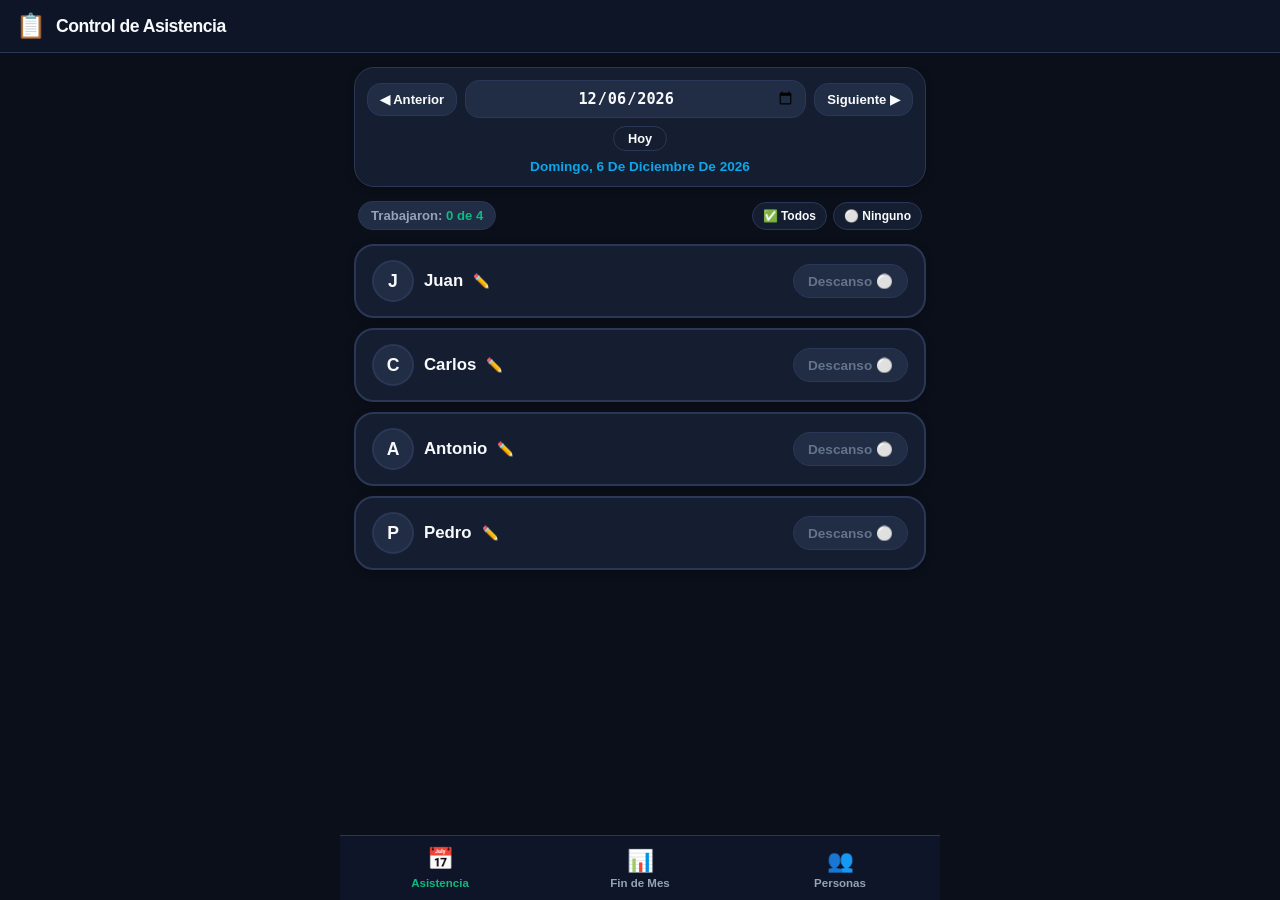
==== asistencia.html @ eaeedb65 "Despliegue de Control de Asistencia y Jornadas Laborales" ====
<!DOCTYPE html>
<html lang="es">
<head>
  <meta charset="UTF-8">
  <meta name="viewport" content="width=device-width, initial-scale=1.0, maximum-scale=1.0, user-scalable=no, viewport-fit=cover">
  <meta name="theme-color" content="#0b0f19">
  <meta name="apple-mobile-web-app-capable" content="yes">
  <meta name="apple-mobile-web-app-status-bar-style" content="black-translucent">
  <meta name="apple-mobile-web-app-title" content="Asistencia">
  <meta name="description" content="Control diario de asistencia, jornadas laborales y ranking mensual de trabajadores">
  
  <title>Control de Asistencia y Jornadas</title>
  
  <link rel="manifest" href="manifest.json">
  <link rel="icon" type="image/svg+xml" href="icons/icon.svg">
  <link rel="apple-touch-icon" href="icons/icon-192.png">
  <style>
/* Estilos Móviles Profesionales: Control de Jornadas Laborales */
:root {
  --bg-primary: #0b0f19;
  --bg-card: #151d30;
  --bg-card-hover: #1e2942;
  --bg-elevated: #212c45;
  --border-color: #2a3756;
  --border-focus: #3b82f6;

  --text-main: #f8fafc;
  --text-muted: #94a3b8;
  --text-dim: #64748b;

  --success: #10b981;
  --success-bg: rgba(16, 185, 129, 0.15);
  --success-border: rgba(16, 185, 129, 0.4);

  --danger: #ef4444;
  --danger-bg: rgba(239, 68, 68, 0.15);
  --warning: #f59e0b;
  --primary: #0ea5e9;

  --gold: #fbbf24;
  --silver: #cbd5e1;
  --bronze: #d97706;

  --radius-sm: 8px;
  --radius-md: 14px;
  --radius-lg: 20px;
  --radius-full: 9999px;

  --shadow-sm: 0 2px 8px rgba(0,0,0,0.25);
  --shadow-md: 0 8px 24px rgba(0,0,0,0.35);

  --safe-top: env(safe-area-inset-top, 0px);
  --safe-bottom: env(safe-area-inset-bottom, 0px);
}

* {
  box-sizing: border-box;
  margin: 0;
  padding: 0;
  -webkit-tap-highlight-color: transparent;
  user-select: none;
}

body {
  font-family: -apple-system, BlinkMacSystemFont, "Segoe UI", Roboto, Oxygen, Ubuntu, Cantarell, "Helvetica Neue", sans-serif;
  background-color: var(--bg-primary);
  color: var(--text-main);
  min-height: 100vh;
  display: flex;
  flex-direction: column;
  overflow-x: hidden;
  padding-top: var(--safe-top);
  padding-bottom: calc(75px + var(--safe-bottom));
}

/* Encabezado */
.app-header {
  background: rgba(15, 23, 42, 0.9);
  backdrop-filter: blur(12px);
  -webkit-backdrop-filter: blur(12px);
  position: sticky;
  top: 0;
  z-index: 100;
  border-bottom: 1px solid var(--border-color);
  padding: 12px 16px;
  display: flex;
  align-items: center;
  justify-content: space-between;
}

.brand {
  display: flex;
  align-items: center;
  gap: 10px;
}

.brand-icon {
  font-size: 1.5rem;
}

.brand-title {
  font-size: 1.1rem;
  font-weight: 800;
  letter-spacing: -0.5px;
}

/* Barra inferior estilo App Móvil */
.bottom-nav {
  position: fixed;
  bottom: 0;
  left: 0;
  right: 0;
  height: calc(65px + var(--safe-bottom));
  padding-bottom: var(--safe-bottom);
  background: rgba(15, 23, 42, 0.95);
  backdrop-filter: blur(16px);
  -webkit-backdrop-filter: blur(16px);
  border-top: 1px solid var(--border-color);
  display: flex;
  justify-content: space-around;
  align-items: center;
  z-index: 900;
  max-width: 600px;
  margin: 0 auto;
}

.nav-tab {
  flex: 1;
  display: flex;
  flex-direction: column;
  align-items: center;
  justify-content: center;
  height: 100%;
  color: var(--text-muted);
  text-decoration: none;
  background: none;
  border: none;
  cursor: pointer;
  transition: all 0.2s ease;
  padding: 4px 0;
  gap: 3px;
}

.nav-tab .tab-icon {
  font-size: 1.35rem;
  transition: transform 0.2s;
}

.nav-tab .tab-label {
  font-size: 0.72rem;
  font-weight: 700;
}

.nav-tab.active {
  color: var(--success);
}

.nav-tab.active .tab-icon {
  transform: translateY(-2px);
}

/* Contenedor principal */
.main-container {
  flex: 1;
  max-width: 600px;
  width: 100%;
  margin: 0 auto;
  padding: 14px;
}

.tab-pane {
  display: none;
  flex-direction: column;
  gap: 14px;
  animation: fadeIn 0.2s ease-out;
}

.tab-pane.active {
  display: flex;
}

@keyframes fadeIn {
  from { opacity: 0; transform: translateY(6px); }
  to { opacity: 1; transform: translateY(0); }
}

/* Banner de instalación PWA */
.install-banner {
  background: linear-gradient(135deg, #0284c7, #0369a1);
  color: white;
  padding: 10px 14px;
  border-radius: var(--radius-md);
  display: flex;
  align-items: center;
  justify-content: space-between;
  gap: 10px;
  margin-bottom: 8px;
  box-shadow: var(--shadow-sm);
}

.install-banner-text {
  display: flex;
  flex-direction: column;
  font-size: 0.8rem;
}

.install-banner-text strong {
  font-size: 0.95rem;
}

.install-banner button {
  background: #fff;
  color: #0369a1;
  border: none;
  font-weight: 800;
  padding: 8px 16px;
  border-radius: var(--radius-full);
  cursor: pointer;
}

/* Barra de selección de fecha */
.date-selector-card {
  background: var(--bg-card);
  border: 1px solid var(--border-color);
  border-radius: var(--radius-lg);
  padding: 12px;
  box-shadow: var(--shadow-sm);
}

.date-nav-row {
  display: flex;
  align-items: center;
  justify-content: space-between;
  gap: 8px;
}

.date-nav-btn {
  background: var(--bg-elevated);
  border: 1px solid var(--border-color);
  color: var(--text-main);
  padding: 8px 12px;
  border-radius: var(--radius-md);
  font-weight: 700;
  font-size: 0.82rem;
  cursor: pointer;
  transition: all 0.15s;
}

.date-nav-btn:active {
  transform: scale(0.95);
  background: var(--border-color);
}

.current-date-input {
  flex: 1;
  background: var(--bg-elevated);
  border: 1px solid var(--border-color);
  color: var(--text-main);
  font-weight: 800;
  font-size: 0.95rem;
  padding: 8px 10px;
  border-radius: var(--radius-md);
  text-align: center;
  outline: none;
}

.current-date-input:focus {
  border-color: var(--success);
}

.date-display-label {
  text-align: center;
  margin-top: 8px;
  font-size: 0.85rem;
  font-weight: 700;
  color: var(--primary);
  text-transform: capitalize;
}

/* Resumen del día y botones rápidos */
.day-actions-row {
  display: flex;
  justify-content: space-between;
  align-items: center;
  padding: 0 4px;
}

.attendees-counter-badge {
  background: var(--bg-elevated);
  border: 1px solid var(--border-color);
  padding: 6px 12px;
  border-radius: var(--radius-full);
  font-size: 0.82rem;
  font-weight: 700;
  color: var(--text-muted);
}

.attendees-counter-badge strong {
  color: var(--success);
}

.quick-check-btns {
  display: flex;
  gap: 6px;
}

.quick-btn {
  background: var(--bg-card);
  border: 1px solid var(--border-color);
  color: var(--text-main);
  font-size: 0.75rem;
  font-weight: 700;
  padding: 6px 10px;
  border-radius: var(--radius-md);
  cursor: pointer;
}

.quick-btn:active {
  background: var(--bg-elevated);
}

/* Tarjetas de Asistencia por Trabajador */
.attendance-list {
  display: flex;
  flex-direction: column;
  gap: 10px;
}

.worker-attendance-card {
  background: var(--bg-card);
  border: 2px solid var(--border-color);
  border-radius: var(--radius-lg);
  padding: 14px 16px;
  display: flex;
  align-items: center;
  justify-content: space-between;
  cursor: pointer;
  transition: all 0.15s cubic-bezier(0.4, 0, 0.2, 1);
  box-shadow: var(--shadow-sm);
}

.worker-attendance-card:active {
  transform: scale(0.98);
}

/* Estado: TRABAJÓ (Verde) */
.worker-attendance-card.present {
  background: linear-gradient(135deg, rgba(16, 185, 129, 0.18), rgba(6, 78, 59, 0.25));
  border-color: var(--success);
  box-shadow: 0 4px 14px rgba(16, 185, 129, 0.2);
}

.worker-info {
  display: flex;
  align-items: center;
  gap: 10px;
  flex: 1;
}

.worker-avatar {
  width: 42px;
  height: 42px;
  border-radius: 50%;
  background: var(--bg-elevated);
  border: 2px solid var(--border-color);
  display: flex;
  align-items: center;
  justify-content: center;
  font-size: 1.1rem;
  font-weight: 800;
  color: var(--text-main);
  flex-shrink: 0;
}

.worker-attendance-card.present .worker-avatar {
  background: var(--success);
  border-color: var(--success);
  color: #0b0f19;
}

.worker-name-row {
  display: flex;
  align-items: center;
  gap: 6px;
}

.worker-name-text {
  font-size: 1.05rem;
  font-weight: 700;
  color: var(--text-main);
}

.btn-rename {
  background: none;
  border: none;
  color: var(--text-dim);
  font-size: 0.85rem;
  cursor: pointer;
  padding: 4px;
}

.btn-rename:hover {
  color: var(--primary);
}

/* Interruptor / Botón de estado */
.status-pill {
  padding: 8px 14px;
  border-radius: var(--radius-full);
  font-size: 0.85rem;
  font-weight: 800;
  display: flex;
  align-items: center;
  gap: 6px;
  background: var(--bg-elevated);
  color: var(--text-dim);
  border: 1px solid var(--border-color);
  transition: all 0.2s ease;
}

.worker-attendance-card.present .status-pill {
  background: var(--success);
  color: #0b0f19;
  border-color: var(--success);
  box-shadow: 0 2px 8px rgba(16, 185, 129, 0.4);
}

/* ==========================================================
   ESTILOS DE ESTADÍSTICAS Y FIN DE MES
   ========================================================== */
.stats-header-card {
  background: var(--bg-card);
  border: 1px solid var(--border-color);
  border-radius: var(--radius-lg);
  padding: 14px;
  box-shadow: var(--shadow-sm);
}

.month-picker-row {
  display: flex;
  align-items: center;
  justify-content: space-between;
  gap: 8px;
}

.month-title {
  font-size: 1.1rem;
  font-weight: 800;
  color: var(--text-main);
  text-align: center;
}

.month-days-count {
  font-size: 0.78rem;
  color: var(--text-muted);
  text-align: center;
  margin-top: 4px;
}

/* Tarjetas destacadas: Más y Menos */
.highlights-grid {
  display: grid;
  grid-template-columns: 1fr 1fr;
  gap: 10px;
}

.highlight-card {
  background: var(--bg-card);
  border: 1px solid var(--border-color);
  border-radius: var(--radius-md);
  padding: 12px;
  text-align: center;
  display: flex;
  flex-direction: column;
  gap: 4px;
}

.highlight-card.top {
  border-color: rgba(251, 191, 36, 0.4);
  background: linear-gradient(135deg, rgba(251, 191, 36, 0.08), rgba(217, 119, 6, 0.05));
}

.highlight-card.bottom {
  border-color: rgba(248, 113, 113, 0.35);
  background: linear-gradient(135deg, rgba(248, 113, 113, 0.08), rgba(185, 28, 28, 0.05));
}

.highlight-label {
  font-size: 0.75rem;
  font-weight: 800;
  text-transform: uppercase;
  letter-spacing: 0.5px;
}

.highlight-card.top .highlight-label { color: var(--gold); }
.highlight-card.bottom .highlight-label { color: #f87171; }

.highlight-name {
  font-size: 1rem;
  font-weight: 800;
  white-space: nowrap;
  overflow: hidden;
  text-overflow: ellipsis;
}

.highlight-days {
  font-size: 1.3rem;
  font-weight: 900;
  color: var(--text-main);
}

/* Lista oficial de fin de mes */
.monthly-ranking-card {
  background: var(--bg-card);
  border: 1px solid var(--border-color);
  border-radius: var(--radius-lg);
  padding: 16px;
  box-shadow: var(--shadow-md);
}

.section-header-row {
  display: flex;
  justify-content: space-between;
  align-items: center;
  margin-bottom: 14px;
}

.section-title {
  font-size: 1.05rem;
  font-weight: 800;
  display: flex;
  align-items: center;
  gap: 6px;
}

.ranking-list {
  display: flex;
  flex-direction: column;
  gap: 8px;
}

.ranking-item {
  background: var(--bg-elevated);
  border: 1px solid var(--border-color);
  border-radius: var(--radius-md);
  padding: 12px 14px;
  display: flex;
  flex-direction: column;
  gap: 8px;
  cursor: pointer;
  transition: background 0.15s;
}

.ranking-item:active {
  background: var(--bg-card-hover);
}

.ranking-item-top-row {
  display: flex;
  align-items: center;
  justify-content: space-between;
}

.rank-badge {
  font-weight: 800;
  font-size: 0.9rem;
  width: 28px;
}

.rank-1 { color: var(--gold); font-size: 1.1rem; }
.rank-2 { color: var(--silver); font-size: 1.05rem; }
.rank-3 { color: var(--bronze); font-size: 1rem; }

.ranking-worker-name {
  flex: 1;
  font-weight: 700;
  font-size: 0.95rem;
  margin-left: 6px;
}

.ranking-days-count {
  font-size: 1.1rem;
  font-weight: 900;
  color: var(--success);
}

.ranking-days-count span {
  font-size: 0.75rem;
  font-weight: 600;
  color: var(--text-muted);
  margin-left: 3px;
}

.progress-bar-bg {
  width: 100%;
  height: 6px;
  background: rgba(255, 255, 255, 0.08);
  border-radius: var(--radius-full);
  overflow: hidden;
}

.progress-bar-fill {
  height: 100%;
  background: var(--success);
  border-radius: var(--radius-full);
  transition: width 0.3s ease;
}

/* Botón para compartir lista en WhatsApp */
.share-whatsapp-btn {
  background: linear-gradient(135deg, #15803d, #047857);
  color: white;
  border: none;
  border-radius: var(--radius-md);
  padding: 14px 18px;
  font-weight: 800;
  font-size: 0.95rem;
  cursor: pointer;
  display: flex;
  align-items: center;
  justify-content: center;
  gap: 8px;
  width: 100%;
  box-shadow: 0 4px 12px rgba(21, 128, 61, 0.3);
  margin-top: 14px;
}

.share-whatsapp-btn:active {
  transform: scale(0.97);
}

/* ==========================================================
   ESTILOS DE PESTAÑA: GESTIÓN DE TRABAJADORES
   ========================================================== */
.manage-workers-card {
  background: var(--bg-card);
  border: 1px solid var(--border-color);
  border-radius: var(--radius-lg);
  padding: 16px;
  box-shadow: var(--shadow-sm);
}

.add-worker-form {
  display: flex;
  gap: 8px;
  margin-bottom: 16px;
}

.form-input {
  flex: 1;
  background: var(--bg-elevated);
  border: 1px solid var(--border-color);
  color: var(--text-main);
  padding: 12px 14px;
  border-radius: var(--radius-md);
  font-size: 0.95rem;
  outline: none;
}

.form-input:focus {
  border-color: var(--success);
}

.btn-add-action {
  background: var(--success);
  color: #0b0f19;
  border: none;
  border-radius: var(--radius-md);
  padding: 12px 18px;
  font-weight: 800;
  cursor: pointer;
  white-space: nowrap;
}

.btn-add-action:active {
  transform: scale(0.96);
}

.workers-directory-list {
  display: flex;
  flex-direction: column;
  gap: 8px;
}

.worker-directory-item {
  background: var(--bg-elevated);
  border: 1px solid var(--border-color);
  border-radius: var(--radius-md);
  padding: 12px 14px;
  display: flex;
  align-items: center;
  justify-content: space-between;
}

.worker-dir-name {
  font-weight: 700;
  font-size: 1rem;
}

.worker-dir-actions {
  display: flex;
  gap: 8px;
}

.icon-btn-action {
  background: var(--bg-card);
  border: 1px solid var(--border-color);
  color: var(--text-muted);
  width: 36px;
  height: 36px;
  border-radius: var(--radius-md);
  display: flex;
  align-items: center;
  justify-content: center;
  cursor: pointer;
  font-size: 0.9rem;
}

.icon-btn-action:active {
  transform: scale(0.92);
}

.icon-btn-action.delete {
  color: var(--danger);
}

/* Modales */
.modal-backdrop {
  position: fixed;
  top: 0;
  left: 0;
  right: 0;
  bottom: 0;
  background: rgba(0, 0, 0, 0.7);
  backdrop-filter: blur(4px);
  -webkit-backdrop-filter: blur(4px);
  z-index: 1000;
  display: none;
  align-items: center;
  justify-content: center;
  padding: 16px;
  animation: fadeIn 0.2s;
}

.modal-backdrop.open {
  display: flex;
}

.modal-content {
  background: var(--bg-card);
  border: 1px solid var(--border-color);
  border-radius: var(--radius-lg);
  max-width: 440px;
  width: 100%;
  max-height: 85vh;
  overflow-y: auto;
  padding: 18px;
  box-shadow: var(--shadow-md);
}

.modal-header {
  display: flex;
  justify-content: space-between;
  align-items: center;
  margin-bottom: 14px;
}

.modal-title {
  font-size: 1.1rem;
  font-weight: 800;
}

.worked-dates-chips {
  display: flex;
  flex-wrap: wrap;
  gap: 6px;
  margin-top: 10px;
  max-height: 250px;
  overflow-y: auto;
}

.date-chip {
  background: var(--bg-elevated);
  border: 1px solid var(--success-border);
  color: var(--success);
  font-size: 0.8rem;
  font-weight: 700;
  padding: 4px 8px;
  border-radius: var(--radius-sm);
}

/* Toast de notificación */
.toast-msg {
  position: fixed;
  bottom: 85px;
  left: 50%;
  transform: translateX(-50%) translateY(20px);
  background: #10b981;
  color: #0b0f19;
  font-weight: 800;
  font-size: 0.9rem;
  padding: 10px 20px;
  border-radius: var(--radius-full);
  box-shadow: 0 4px 16px rgba(0,0,0,0.5);
  opacity: 0;
  pointer-events: none;
  transition: all 0.25s ease;
  z-index: 1200;
}

.toast-msg.show {
  opacity: 1;
  transform: translateX(-50%) translateY(0);
}

</style>
</head>
<body>

  <!-- Encabezado Fijo -->
  <header class="app-header">
    <div class="brand">
      <span class="brand-icon">📋</span>
      <span class="brand-title" id="brand-title">Control de Asistencia</span>
    </div>
  </header>

  <!-- Contenido Principal -->
  <main class="main-container">
    
    <!-- Banner de Instalación PWA (oculto por defecto) -->
    <div id="pwa-install-banner" class="install-banner" style="display: none;">
      <div class="install-banner-text">
        <strong>Instalar Aplicación</strong>
        <span>Úsala sin conexión en tu móvil</span>
      </div>
      <button type="button" id="btn-pwa-install">Instalar</button>
    </div>

    <!-- PESTAÑA 1: ASISTENCIA DIARIA -->
    <section id="pane-attendance" class="tab-pane active">
      <!-- Selector de Fecha -->
      <div class="date-selector-card">
        <div class="date-nav-row">
          <button type="button" class="date-nav-btn" id="btn-prev-day">◀ Anterior</button>
          <input type="date" id="selected-date-input" class="current-date-input">
          <button type="button" class="date-nav-btn" id="btn-next-day">Siguiente ▶</button>
        </div>
        <div style="display: flex; justify-content: center; margin-top: 8px;">
          <button type="button" class="quick-btn" id="btn-today" style="font-size: 0.8rem; padding: 4px 14px;">Hoy</button>
        </div>
        <div class="date-display-label" id="date-display-label">Cargando fecha...</div>
      </div>

      <!-- Barra de resumen y botones rápidos -->
      <div class="day-actions-row">
        <div class="attendees-counter-badge">
          Trabajaron: <strong id="attendees-counter">0 de 0</strong>
        </div>
        <div class="quick-check-btns">
          <button type="button" class="quick-btn" id="btn-check-all" title="Marcar a todos">✅ Todos</button>
          <button type="button" class="quick-btn" id="btn-uncheck-all" title="Desmarcar todos">⚪ Ninguno</button>
        </div>
      </div>

      <!-- Lista de trabajadores para marcar -->
      <div id="attendance-list-container" class="attendance-list">
        <!-- Renderizado dinámico desde app.js -->
      </div>
    </section>

    <!-- PESTAÑA 2: LISTA ORDENADA Y FIN DE MES -->
    <section id="pane-ranking" class="tab-pane">
      <!-- Selector de Mes -->
      <div class="stats-header-card">
        <div class="month-picker-row">
          <button type="button" class="date-nav-btn" id="btn-prev-month">◀</button>
          <div>
            <div class="month-title" id="stats-month-title">-</div>
            <div class="month-days-count" id="stats-month-days">Total de días con trabajo: 0</div>
          </div>
          <button type="button" class="date-nav-btn" id="btn-next-month">▶</button>
        </div>
      </div>

      <!-- Destacados: Quién trabajó más y quién menos -->
      <div class="highlights-grid">
        <div class="highlight-card top">
          <span class="highlight-label">🏆 Más Trabajó</span>
          <span class="highlight-name" id="highlight-top-name">-</span>
          <span class="highlight-days" id="highlight-top-days">0 días</span>
        </div>
        <div class="highlight-card bottom">
          <span class="highlight-label">💤 Menos Trabajó</span>
          <span class="highlight-name" id="highlight-bottom-name">-</span>
          <span class="highlight-days" id="highlight-bottom-days">0 días</span>
        </div>
      </div>

      <!-- Lista Oficial Ordenada de Mayor a Menor -->
      <div class="monthly-ranking-card">
        <div class="section-header-row">
          <div class="section-title">
            <span>📊</span>
            <span>Clasificación del Mes</span>
          </div>
          <span style="font-size: 0.75rem; color: var(--text-dim);">(De más a menos)</span>
        </div>

        <div id="monthly-ranking-container" class="ranking-list">
          <!-- Renderizado dinámico -->
        </div>

        <!-- Botón para compartir lista en WhatsApp -->
        <button type="button" id="btn-share-whatsapp" class="share-whatsapp-btn">
          <span>📲</span>
          <span>Compartir Lista Oficial por WhatsApp</span>
        </button>
      </div>
    </section>

    <!-- PESTAÑA 3: GESTIÓN DE PERSONAS -->
    <section id="pane-workers" class="tab-pane">
      <div class="manage-workers-card">
        <div class="section-title" style="margin-bottom: 12px;">
          <span>👥</span>
          <span>Añadir o Editar Personas</span>
        </div>
        
        <form id="add-worker-form" class="add-worker-form">
          <input type="text" id="new-worker-name-input" class="form-input" placeholder="Nombre de la persona..." required autocomplete="off">
          <button type="submit" class="btn-add-action">+ Añadir</button>
        </form>

        <p style="font-size: 0.78rem; color: var(--text-muted); margin-bottom: 14px;">
          💡 Puedes tocar el icono de lápiz (✏️) en cualquier momento para cambiar un nombre sin perder sus días trabajados.
        </p>

        <div class="section-title" style="font-size: 0.95rem; margin-bottom: 10px; color: var(--text-muted);">
          Personas Registradas
        </div>

        <div id="workers-directory-container" class="workers-directory-list">
          <!-- Renderizado dinámico -->
        </div>
      </div>
    </section>

  </main>

  <!-- Modal Detalle de Días Trabajados por Persona -->
  <div id="modal-worker-dates" class="modal-backdrop">
    <div class="modal-content">
      <div class="modal-header">
        <div class="modal-title" id="modal-worker-name">Días trabajados</div>
        <button type="button" id="btn-close-worker-modal" class="quick-btn" style="padding: 4px 8px;">✕</button>
      </div>
      <p style="font-size: 0.8rem; color: var(--text-muted);">Días en los que se registró asistencia en este mes:</p>
      <div id="worker-dates-chips" class="worked-dates-chips">
        <!-- Chips de fechas -->
      </div>
    </div>
  </div>

  <!-- Toast Flotante -->
  <div id="toast-msg" class="toast-msg">Mensaje copiado</div>

  <!-- Barra de Navegación Inferior -->
  <nav class="bottom-nav">
    <button type="button" class="nav-tab active" data-tab="attendance">
      <span class="tab-icon">📅</span>
      <span class="tab-label">Asistencia</span>
    </button>
    <button type="button" class="nav-tab" data-tab="ranking">
      <span class="tab-icon">📊</span>
      <span class="tab-label">Fin de Mes</span>
    </button>
    <button type="button" class="nav-tab" data-tab="workers">
      <span class="tab-icon">👥</span>
      <span class="tab-label">Personas</span>
    </button>
  </nav>

  <!-- Scripts -->
  
  <script>
// Motor de Control de Asistencia y Estadísticas Mensuales

// Almacenamiento seguro compatible con iOS Safari y modo local
const safeStorage = {
  _mem: {},
  getItem(key) {
    try {
      if (typeof window !== 'undefined' && 'localStorage' in window && window.localStorage) {
        return window.localStorage.getItem(key);
      }
    } catch (e) {}
    return this._mem[key] || null;
  },
  setItem(key, val) {
    try {
      if (typeof window !== 'undefined' && 'localStorage' in window && window.localStorage) {
        window.localStorage.setItem(key, val);
        return;
      }
    } catch (e) {}
    this._mem[key] = String(val);
  }
};
if (typeof window !== 'undefined') window.safeStorage = safeStorage;

class AttendanceManager {
  constructor() {
    this.storageKey = 'control_asistencia_data_v1';
    
    // Lista de trabajadores
    this.workers = [
      { id: 1, name: 'Juan', active: true },
      { id: 2, name: 'Carlos', active: true },
      { id: 3, name: 'Antonio', active: true },
      { id: 4, name: 'Pedro', active: true }
    ];

    // Registros por fecha: { "YYYY-MM-DD": [workerId1, workerId2, ...] }
    this.records = {};

    this.load();
  }

  save() {
    try {
      safeStorage.setItem(this.storageKey, JSON.stringify({
        workers: this.workers,
        records: this.records
      }));
    } catch (e) {
      console.warn('Error al guardar datos de asistencia', e);
    }
  }

  load() {
    try {
      const data = safeStorage.getItem(this.storageKey);
      if (data) {
        const parsed = JSON.parse(data);
        if (parsed.workers && Array.isArray(parsed.workers)) {
          this.workers = parsed.workers;
        }
        if (parsed.records && typeof parsed.records === 'object') {
          this.records = parsed.records;
        }
      }
    } catch (e) {
      console.warn('Error al cargar datos de asistencia', e);
    }
  }

  // --- GESTIÓN DE TRABAJADORES ---

  addWorker(name) {
    const trimmed = name ? name.trim() : '';
    if (!trimmed) return null;
    const newWorker = {
      id: Date.now(),
      name: trimmed,
      active: true
    };
    this.workers.push(newWorker);
    this.save();
    return newWorker;
  }

  editWorker(id, newName) {
    const trimmed = newName ? newName.trim() : '';
    if (!trimmed) return false;
    const worker = this.workers.find(w => w.id === id);
    if (worker) {
      worker.name = trimmed;
      this.save();
      return true;
    }
    return false;
  }

  deleteWorker(id) {
    const index = this.workers.findIndex(w => w.id === id);
    if (index !== -1) {
      this.workers.splice(index, 1);
      // Eliminar también de registros pasados
      Object.keys(this.records).forEach(dateStr => {
        this.records[dateStr] = (this.records[dateStr] || []).filter(wId => wId !== id);
      });
      this.save();
      return true;
    }
    return false;
  }

  getWorker(id) {
    return this.workers.find(w => w.id === id) || null;
  }

  getActiveWorkers() {
    return this.workers.filter(w => w.active);
  }

  // --- GESTIÓN DE ASISTENCIA DIARIA ---

  isWorkerPresent(dateStr, workerId) {
    const dayList = this.records[dateStr] || [];
    return dayList.includes(workerId);
  }

  setAttendance(dateStr, workerId, isPresent = true) {
    if (!this.records[dateStr]) {
      this.records[dateStr] = [];
    }
    const list = this.records[dateStr];
    const idx = list.indexOf(workerId);
    if (isPresent && idx === -1) {
      list.push(workerId);
    } else if (!isPresent && idx !== -1) {
      list.splice(idx, 1);
    }
    this.save();
    return isPresent;
  }

  toggleAttendance(dateStr, workerId) {
    if (!this.records[dateStr]) {
      this.records[dateStr] = [];
    }
    const list = this.records[dateStr];
    const idx = list.indexOf(workerId);
    if (idx === -1) {
      list.push(workerId);
    } else {
      list.splice(idx, 1);
    }
    this.save();
    return idx === -1; // true si ahora está presente
  }

  markAll(dateStr, present = true) {
    if (present) {
      this.records[dateStr] = this.getActiveWorkers().map(w => w.id);
    } else {
      this.records[dateStr] = [];
    }
    this.save();
  }

  getDayCount(dateStr) {
    return (this.records[dateStr] || []).length;
  }

  // --- ESTADÍSTICAS Y LISTA MENSUAL ORDENADA ---

  /**
   * Obtiene la clasificación mensual ordenada de mayor a menor número de días trabajados.
   * @param {number} year - Ej: 2026
   * @param {number} month - 1 a 12
   */
  getMonthlyRanking(year, month) {
    const padMonth = String(month).padStart(2, '0');
    const monthPrefix = `${year}-${padMonth}`;

    // Obtener todas las fechas del mes registradas
    const monthDates = Object.keys(this.records).filter(d => d.startsWith(monthPrefix) && (this.records[d] || []).length > 0);
    const totalRecordedDays = monthDates.length;

    // Calcular días trabajados por cada persona en el mes
    const statsMap = {};
    this.workers.forEach(w => {
      statsMap[w.id] = {
        id: w.id,
        name: w.name,
        daysWorked: 0,
        dates: []
      };
    });

    monthDates.forEach(dateStr => {
      const attendees = this.records[dateStr] || [];
      attendees.forEach(wId => {
        if (statsMap[wId]) {
          statsMap[wId].daysWorked++;
          statsMap[wId].dates.push(dateStr);
        }
      });
    });

    // Convertir a lista y ordenar de mayor a menor días trabajados
    const ranking = Object.values(statsMap).sort((a, b) => {
      if (b.daysWorked !== a.daysWorked) {
        return b.daysWorked - a.daysWorked;
      }
      return a.name.localeCompare(b.name);
    });

    // Asignar rangos y porcentajes
    const maxDays = ranking.length > 0 ? ranking[0].daysWorked : 0;
    const minDays = ranking.length > 0 ? ranking[ranking.length - 1].daysWorked : 0;

    ranking.forEach((item, index) => {
      item.rank = index + 1;
      item.percentage = totalRecordedDays > 0 ? Math.round((item.daysWorked / totalRecordedDays) * 100) : 0;
      item.isLeader = item.daysWorked > 0 && item.daysWorked === maxDays;
      item.isLast = ranking.length > 1 && item.daysWorked === minDays;
    });

    return {
      year,
      month,
      monthName: this.getMonthName(month),
      totalRecordedDays,
      ranking,
      mostWorked: ranking.filter(r => r.isLeader),
      leastWorked: ranking.filter(r => r.isLast)
    };
  }

  getMonthName(month) {
    const names = [
      'Enero', 'Febrero', 'Marzo', 'Abril', 'Mayo', 'Junio',
      'Julio', 'Agosto', 'Septiembre', 'Octubre', 'Noviembre', 'Diciembre'
    ];
    return names[month - 1] || 'Mes';
  }

  // Genera texto limpio y formateado para compartir la lista mensual en WhatsApp
  getShareableMonthlyText(year, month) {
    const data = this.getMonthlyRanking(year, month);
    let text = `📋 *CONTROL DE JORNADAS - ${data.monthName.toUpperCase()} ${year}*\n`;
    text += `Total de días con trabajo: ${data.totalRecordedDays} días\n\n`;
    text += `🏆 *LISTA DE DÍAS TRABAJADOS:*\n`;

    if (data.ranking.length === 0 || data.totalRecordedDays === 0) {
      text += `_No hay jornadas registradas en este mes._`;
      return text;
    }

    data.ranking.forEach((r, i) => {
      let medal = `${i + 1}. `;
      if (i === 0 && r.daysWorked > 0) medal = `1. 🥇 `;
      else if (i === 1 && r.daysWorked > 0) medal = `2. 🥈 `;
      else if (i === 2 && r.daysWorked > 0) medal = `3. 🥉 `;

      let extra = '';
      if (r.isLeader && r.daysWorked > 0) extra = ' (El que más trabajó)';
      else if (r.isLast && r.daysWorked < data.mostWorked[0].daysWorked) extra = ' (Menos días)';

      text += `${medal}*${r.name}*: ${r.daysWorked} días${extra}\n`;
    });

    return text;
  }
}

window.attendanceManager = new AttendanceManager();

// Controlador Principal de la App de Control de Asistencia y Jornadas

class SoundFX {
  constructor() {
    this.ctx = null;
  }
  init() {
    if (!this.ctx) {
      const AudioContext = window.AudioContext || window.webkitAudioContext;
      if (AudioContext) this.ctx = new AudioContext();
    }
    if (this.ctx && this.ctx.state === 'suspended') this.ctx.resume();
  }
  playBeep(freq = 600, duration = 0.08) {
    try {
      this.init();
      if (!this.ctx) return;
      const osc = this.ctx.createOscillator();
      const gain = this.ctx.createGain();
      osc.frequency.setValueAtTime(freq, this.ctx.currentTime);
      gain.gain.setValueAtTime(0.12, this.ctx.currentTime);
      gain.gain.exponentialRampToValueAtTime(0.001, this.ctx.currentTime + duration);
      osc.connect(gain);
      gain.connect(this.ctx.destination);
      osc.start();
      osc.stop(this.ctx.currentTime + duration);
    } catch (e) {}
  }
  clickPresent() {
    this.playBeep(700, 0.07);
    if (navigator.vibrate) navigator.vibrate(20);
  }
  clickAbsent() {
    this.playBeep(450, 0.07);
    if (navigator.vibrate) navigator.vibrate(15);
  }
}

const sounds = new SoundFX();

// Estado de la interfaz
let activeDate = new Date(); // Fecha actual seleccionada para pasar lista
let statsYear = activeDate.getFullYear();
let statsMonth = activeDate.getMonth() + 1; // 1 a 12
let currentTab = 'attendance';

document.addEventListener('DOMContentLoaded', () => {
  initTabs();
  initDateControls();
  initStatsControls();
  initWorkersControls();
  initPWA();

  // Render inicial
  renderDateDisplay();
  renderAttendance();
  renderRanking();
  renderWorkersDirectory();
});

// Pestañas de navegación
function initTabs() {
  document.querySelectorAll('.nav-tab').forEach(tab => {
    tab.addEventListener('click', () => {
      const tabId = tab.getAttribute('data-tab');
      switchTab(tabId);
    });
  });
}

function switchTab(tabId) {
  currentTab = tabId;
  document.querySelectorAll('.nav-tab').forEach(t => {
    t.classList.toggle('active', t.getAttribute('data-tab') === tabId);
  });
  document.querySelectorAll('.tab-pane').forEach(p => {
    p.classList.toggle('active', p.id === `pane-${tabId}`);
  });

  const titles = {
    attendance: 'Control de Asistencia',
    ranking: 'Lista y Cierre de Mes',
    workers: 'Gestión de Personas'
  };
  document.getElementById('brand-title').textContent = titles[tabId] || 'Control de Asistencia';

  if (tabId === 'ranking') renderRanking();
  if (tabId === 'workers') renderWorkersDirectory();
  if (tabId === 'attendance') renderAttendance();
}

// Formateo de fecha YYYY-MM-DD
function getDateString(dateObj) {
  const y = dateObj.getFullYear();
  const m = String(dateObj.getMonth() + 1).padStart(2, '0');
  const d = String(dateObj.getDate()).padStart(2, '0');
  return `${y}-${m}-${d}`;
}

function initDateControls() {
  const dateInput = document.getElementById('selected-date-input');

  // Inicializar input de fecha con hoy
  dateInput.value = getDateString(activeDate);

  dateInput.addEventListener('change', (e) => {
    if (e.target.value) {
      const parts = e.target.value.split('-');
      activeDate = new Date(parseInt(parts[0], 10), parseInt(parts[1], 10) - 1, parseInt(parts[2], 10));
      renderDateDisplay();
      renderAttendance();
    }
  });

  document.getElementById('btn-prev-day').addEventListener('click', () => {
    activeDate.setDate(activeDate.getDate() - 1);
    dateInput.value = getDateString(activeDate);
    renderDateDisplay();
    renderAttendance();
  });

  document.getElementById('btn-next-day').addEventListener('click', () => {
    activeDate.setDate(activeDate.getDate() + 1);
    dateInput.value = getDateString(activeDate);
    renderDateDisplay();
    renderAttendance();
  });

  document.getElementById('btn-today').addEventListener('click', () => {
    activeDate = new Date();
    dateInput.value = getDateString(activeDate);
    renderDateDisplay();
    renderAttendance();
  });

  // Marcar todos / desmarcar todos
  document.getElementById('btn-check-all').addEventListener('click', () => {
    const dStr = getDateString(activeDate);
    window.attendanceManager.markAll(dStr, true);
    sounds.clickPresent();
    renderAttendance();
  });

  document.getElementById('btn-uncheck-all').addEventListener('click', () => {
    const dStr = getDateString(activeDate);
    window.attendanceManager.markAll(dStr, false);
    sounds.clickAbsent();
    renderAttendance();
  });
}

function renderDateDisplay() {
  const options = { weekday: 'long', year: 'numeric', month: 'long', day: 'numeric' };
  const str = activeDate.toLocaleDateString('es-ES', options);
  document.getElementById('date-display-label').textContent = str;
}

// --- RENDERIZADO DE ASISTENCIA DIARIA ---

function renderAttendance() {
  const manager = window.attendanceManager;
  const dStr = getDateString(activeDate);
  const container = document.getElementById('attendance-list-container');
  container.innerHTML = '';

  const workers = manager.getActiveWorkers();
  let presentCount = 0;

  workers.forEach(worker => {
    const isPresent = manager.isWorkerPresent(dStr, worker.id);
    if (isPresent) presentCount++;

    const card = document.createElement('div');
    card.className = `worker-attendance-card ${isPresent ? 'present' : ''}`;
    card.setAttribute('data-id', worker.id);

    card.innerHTML = `
      <div class="worker-info">
        <div class="worker-avatar">${worker.name.charAt(0).toUpperCase()}</div>
        <div class="worker-name-row">
          <span class="worker-name-text">${worker.name}</span>
          <button type="button" class="btn-rename" title="Editar nombre de ${worker.name}">✏️</button>
        </div>
      </div>
      <div class="status-pill">
        ${isPresent ? 'Trabajó ✅' : 'Descanso ⚪'}
      </div>
    `;

    // Toque para marcar/desmarcar
    card.addEventListener('click', (e) => {
      if (e.target.closest('.btn-rename')) return;
      const nowPresent = manager.toggleAttendance(dStr, worker.id);
      if (nowPresent) sounds.clickPresent();
      else sounds.clickAbsent();
      renderAttendance();
    });

    // Botón para renombrar persona al vuelo
    const renameBtn = card.querySelector('.btn-rename');
    renameBtn.addEventListener('click', (e) => {
      e.stopPropagation();
      const nuevo = prompt(`Cambiar nombre de "${worker.name}":`, worker.name);
      if (nuevo && nuevo.trim() && nuevo.trim() !== worker.name) {
        manager.editWorker(worker.id, nuevo);
        renderAttendance();
      }
    });

    container.appendChild(card);
  });

  // Actualizar contador del día
  document.getElementById('attendees-counter').textContent = `${presentCount} de ${workers.length}`;
}

// --- ESTADÍSTICAS Y LISTA ORDENADA DE FIN DE MES ---

function initStatsControls() {
  document.getElementById('btn-prev-month').addEventListener('click', () => {
    statsMonth--;
    if (statsMonth < 1) {
      statsMonth = 12;
      statsYear--;
    }
    renderRanking();
  });

  document.getElementById('btn-next-month').addEventListener('click', () => {
    statsMonth++;
    if (statsMonth > 12) {
      statsMonth = 1;
      statsYear++;
    }
    renderRanking();
  });

  // Botón Copiar para WhatsApp
  document.getElementById('btn-share-whatsapp').addEventListener('click', () => {
    const text = window.attendanceManager.getShareableMonthlyText(statsYear, statsMonth);

    // Si soporta Web Share API en móvil
    if (navigator.share) {
      navigator.share({
        title: `Jornadas ${window.attendanceManager.getMonthName(statsMonth)} ${statsYear}`,
        text: text
      }).catch(() => copyToClipboard(text));
    } else {
      copyToClipboard(text);
    }
  });

  // Cerrar modal de desglose
  document.getElementById('btn-close-worker-modal').addEventListener('click', () => {
    document.getElementById('modal-worker-dates').classList.remove('open');
  });
}

function copyToClipboard(text) {
  navigator.clipboard.writeText(text).then(() => {
    showToast('¡Lista copiada! Ya puedes pegarla en WhatsApp');
  }).catch(() => {
    prompt('Copia este texto para WhatsApp:', text);
  });
}

function showToast(msg) {
  const toast = document.getElementById('toast-msg');
  toast.textContent = msg;
  toast.classList.add('show');
  setTimeout(() => toast.classList.remove('show'), 2800);
}

function renderRanking() {
  const manager = window.attendanceManager;
  const data = manager.getMonthlyRanking(statsYear, statsMonth);

  // Cabecera del mes
  document.getElementById('stats-month-title').textContent = `${data.monthName} ${data.year}`;
  document.getElementById('stats-month-days').textContent = `Total de días con trabajo: ${data.totalRecordedDays}`;

  // Tarjeta: El que más trabajó
  const topNames = data.mostWorked.map(w => w.name).join(', ') || '-';
  const topDays = data.mostWorked.length > 0 ? data.mostWorked[0].daysWorked : 0;
  document.getElementById('highlight-top-name').textContent = topNames;
  document.getElementById('highlight-top-days').textContent = `${topDays} días`;

  // Tarjeta: El que menos trabajó
  const bottomNames = (data.leastWorked.length > 0 && data.leastWorked[0].daysWorked < topDays)
    ? data.leastWorked.map(w => w.name).join(', ')
    : '-';
  const bottomDays = (data.leastWorked.length > 0 && data.leastWorked[0].daysWorked < topDays)
    ? data.leastWorked[0].daysWorked
    : 0;
  document.getElementById('highlight-bottom-name').textContent = bottomNames;
  document.getElementById('highlight-bottom-days').textContent = `${bottomDays} días`;

  // Lista oficial ordenada de fin de mes
  const listContainer = document.getElementById('monthly-ranking-container');
  listContainer.innerHTML = '';

  if (data.ranking.length === 0 || data.totalRecordedDays === 0) {
    listContainer.innerHTML = '<div style="text-align:center; color: var(--text-dim); padding: 18px; font-size: 0.9rem;">No hay jornadas registradas en este mes.</div>';
    return;
  }

  data.ranking.forEach((item, index) => {
    const row = document.createElement('div');
    row.className = 'ranking-item';

    let rankIcon = `${item.rank}º`;
    if (index === 0 && item.daysWorked > 0) rankIcon = '🥇';
    else if (index === 1 && item.daysWorked > 0) rankIcon = '🥈';
    else if (index === 2 && item.daysWorked > 0) rankIcon = '🥉';

    row.innerHTML = `
      <div class="ranking-item-top-row">
        <span class="rank-badge ${index < 3 ? 'rank-' + (index + 1) : ''}">${rankIcon}</span>
        <span class="ranking-worker-name">${item.name}</span>
        <div class="ranking-days-count">
          ${item.daysWorked} <span>días</span>
        </div>
      </div>
      <div class="progress-bar-bg">
        <div class="progress-bar-fill" style="width: ${item.percentage}%;"></div>
      </div>
    `;

    // Al tocar una persona, ver desglose de fechas trabajadas
    row.addEventListener('click', () => {
      openWorkerDatesModal(item.name, item.dates, data.monthName, data.year);
    });

    listContainer.appendChild(row);
  });
}

function openWorkerDatesModal(workerName, dates, monthName, year) {
  document.getElementById('modal-worker-name').textContent = `${workerName} (${dates.length} días en ${monthName} ${year})`;
  const chipsContainer = document.getElementById('worker-dates-chips');
  chipsContainer.innerHTML = '';

  if (dates.length === 0) {
    chipsContainer.innerHTML = '<div style="color: var(--text-dim); font-size: 0.85rem;">No trabajó ningún día en este mes.</div>';
  } else {
    // Ordenar fechas cronológicamente
    dates.sort().forEach(dStr => {
      const parts = dStr.split('-');
      const dayNum = parseInt(parts[2], 10);
      const chip = document.createElement('div');
      chip.className = 'date-chip';
      chip.textContent = `Día ${dayNum} (${dStr})`;
      chipsContainer.appendChild(chip);
    });
  }

  document.getElementById('modal-worker-dates').classList.add('open');
}

// --- GESTIÓN DE TRABAJADORES ---

function initWorkersControls() {
  const addForm = document.getElementById('add-worker-form');
  const addInput = document.getElementById('new-worker-name-input');

  addForm.addEventListener('submit', (e) => {
    e.preventDefault();
    const name = addInput.value.trim();
    if (name) {
      window.attendanceManager.addWorker(name);
      addInput.value = '';
      showToast(`Persona añadida: "${name}"`);
      renderWorkersDirectory();
      renderAttendance();
    }
  });
}

function renderWorkersDirectory() {
  const manager = window.attendanceManager;
  const list = document.getElementById('workers-directory-container');
  list.innerHTML = '';

  const workers = manager.workers;

  if (workers.length === 0) {
    list.innerHTML = '<div style="text-align:center; color: var(--text-dim); padding: 14px;">No hay personas registradas. Añade una arriba.</div>';
    return;
  }

  workers.forEach(w => {
    const item = document.createElement('div');
    item.className = 'worker-directory-item';
    item.innerHTML = `
      <span class="worker-dir-name">${w.name}</span>
      <div class="worker-dir-actions">
        <button type="button" class="icon-btn-action edit" title="Editar nombre">✏️</button>
        <button type="button" class="icon-btn-action delete" title="Eliminar">🗑️</button>
      </div>
    `;

    item.querySelector('.edit').addEventListener('click', () => {
      const nuevo = prompt(`Editar nombre de "${w.name}":`, w.name);
      if (nuevo && nuevo.trim() && nuevo.trim() !== w.name) {
        manager.editWorker(w.id, nuevo);
        renderWorkersDirectory();
        renderAttendance();
        renderRanking();
      }
    });

    item.querySelector('.delete').addEventListener('click', () => {
      if (confirm(`¿Estás seguro de eliminar a "${w.name}"? Se borrarán también sus registros pasados.`)) {
        manager.deleteWorker(w.id);
        renderWorkersDirectory();
        renderAttendance();
        renderRanking();
      }
    });

    list.appendChild(item);
  });
}

// --- PWA SERVICE WORKER Y ANCHO DE PANTALLA ---
let deferredPrompt = null;

window.addEventListener('beforeinstallprompt', (e) => {
  e.preventDefault();
  deferredPrompt = e;
  const banner = document.getElementById('pwa-install-banner');
  if (banner) banner.style.display = 'flex';
});

function initPWA() {
  const installBtn = document.getElementById('btn-pwa-install');
  if (installBtn) {
    installBtn.addEventListener('click', async () => {
      if (deferredPrompt) {
        deferredPrompt.prompt();
        const { outcome } = await deferredPrompt.userChoice;
        if (outcome === 'accepted') {
          const banner = document.getElementById('pwa-install-banner');
          if (banner) banner.style.display = 'none';
        }
        deferredPrompt = null;
      }
    });
  }

  if ('serviceWorker' in navigator) {
    window.addEventListener('load', () => {
      navigator.serviceWorker.register('./sw.js')
        .then(reg => console.log('SW de Asistencia registrado', reg.scope))
        .catch(err => console.warn('SW no disponible en local', err));
    });
  }
}

</script>
</body>
</html>
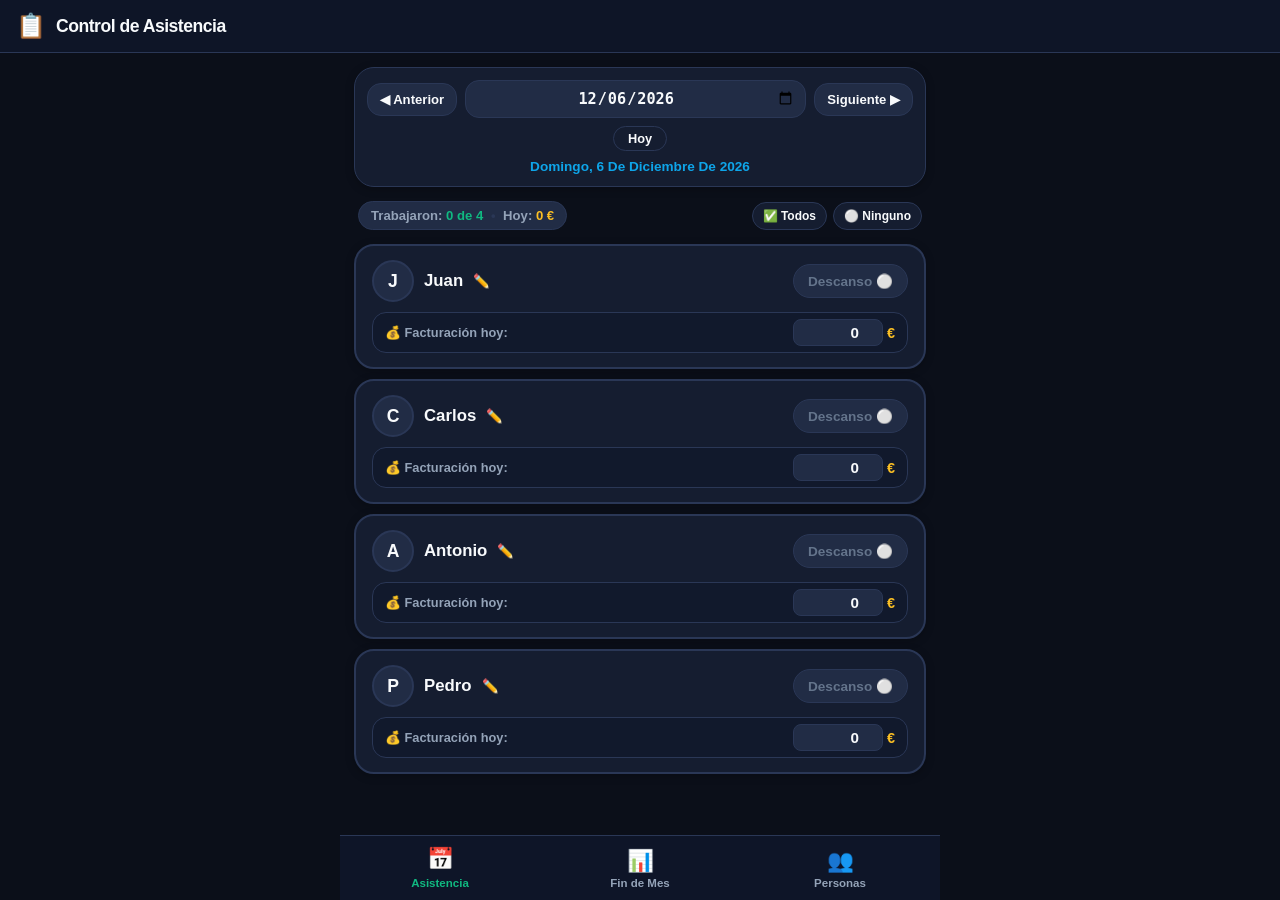
==== commit 9a1f772d: "Add daily billing input per route and monthly billing totals" ====
--- a/asistencia.html
+++ b/asistencia.html
@@ -332,11 +332,68 @@
   border-radius: var(--radius-lg);
   padding: 14px 16px;
   display: flex;
-  align-items: center;
-  justify-content: space-between;
+  flex-direction: column;
+  gap: 10px;
   cursor: pointer;
   transition: all 0.15s cubic-bezier(0.4, 0, 0.2, 1);
   box-shadow: var(--shadow-sm);
+}
+
+.worker-top-row {
+  display: flex;
+  align-items: center;
+  justify-content: space-between;
+  width: 100%;
+}
+
+.worker-billing-row {
+  display: flex;
+  align-items: center;
+  justify-content: space-between;
+  background: rgba(15, 23, 42, 0.6);
+  border: 1px solid var(--border-color);
+  padding: 6px 12px;
+  border-radius: var(--radius-md);
+  width: 100%;
+}
+
+.billing-label {
+  font-size: 0.8rem;
+  font-weight: 700;
+  color: var(--text-muted);
+  display: flex;
+  align-items: center;
+  gap: 5px;
+}
+
+.billing-input-group {
+  display: flex;
+  align-items: center;
+  gap: 4px;
+}
+
+.billing-input {
+  background: var(--bg-elevated);
+  border: 1px solid var(--border-color);
+  color: var(--text-main);
+  font-weight: 800;
+  font-size: 0.95rem;
+  padding: 4px 8px;
+  border-radius: var(--radius-sm);
+  width: 90px;
+  text-align: right;
+  outline: none;
+}
+
+.billing-input:focus {
+  border-color: var(--primary);
+  background: #0f172a;
+}
+
+.billing-currency {
+  font-weight: 800;
+  color: var(--gold);
+  font-size: 0.9rem;
 }
 
 .worker-attendance-card:active {
@@ -348,6 +405,11 @@
   background: linear-gradient(135deg, rgba(16, 185, 129, 0.18), rgba(6, 78, 59, 0.25));
   border-color: var(--success);
   box-shadow: 0 4px 14px rgba(16, 185, 129, 0.2);
+}
+
+.worker-attendance-card.present .worker-billing-row {
+  border-color: rgba(16, 185, 129, 0.35);
+  background: rgba(6, 78, 59, 0.35);
 }
 
 .worker-info {
@@ -578,8 +640,15 @@
   margin-left: 6px;
 }
 
+.ranking-stats-group {
+  display: flex;
+  flex-direction: column;
+  align-items: flex-end;
+  gap: 2px;
+}
+
 .ranking-days-count {
-  font-size: 1.1rem;
+  font-size: 1.05rem;
   font-weight: 900;
   color: var(--success);
 }
@@ -589,6 +658,12 @@
   font-weight: 600;
   color: var(--text-muted);
   margin-left: 3px;
+}
+
+.ranking-billing-count {
+  font-size: 0.85rem;
+  font-weight: 800;
+  color: var(--gold);
 }
 
 .progress-bar-bg {
@@ -856,6 +931,8 @@
       <div class="day-actions-row">
         <div class="attendees-counter-badge">
           Trabajaron: <strong id="attendees-counter">0 de 0</strong>
+          <span style="margin: 0 4px; color: var(--border-color);">•</span>
+          Hoy: <strong id="daily-total-billing" style="color: var(--gold);">0 €</strong>
         </div>
         <div class="quick-check-btns">
           <button type="button" class="quick-btn" id="btn-check-all" title="Marcar a todos">✅ Todos</button>
@@ -878,6 +955,7 @@
           <div>
             <div class="month-title" id="stats-month-title">-</div>
             <div class="month-days-count" id="stats-month-days">Total de días con trabajo: 0</div>
+            <div style="font-size: 0.85rem; font-weight: 800; color: var(--gold); text-align: center; margin-top: 3px;" id="stats-month-billing">Facturación total: 0 €</div>
           </div>
           <button type="button" class="date-nav-btn" id="btn-next-month">▶</button>
         </div>
@@ -1024,6 +1102,9 @@
     // Registros por fecha: { "YYYY-MM-DD": [workerId1, workerId2, ...] }
     this.records = {};
 
+    // Facturación por fecha y ruta: { "YYYY-MM-DD": { [workerId]: number } }
+    this.billingRecords = {};
+
     this.load();
   }
 
@@ -1031,7 +1112,8 @@
     try {
       safeStorage.setItem(this.storageKey, JSON.stringify({
         workers: this.workers,
-        records: this.records
+        records: this.records,
+        billingRecords: this.billingRecords
       }));
     } catch (e) {
       console.warn('Error al guardar datos de asistencia', e);
@@ -1049,20 +1131,30 @@
         if (parsed.records && typeof parsed.records === 'object') {
           this.records = parsed.records;
         }
+        if (parsed.billingRecords && typeof parsed.billingRecords === 'object') {
+          this.billingRecords = parsed.billingRecords;
+        }
       }
+      // Garantizar que cada ruta/trabajador tenga defaultBilling numérico
+      this.workers.forEach(w => {
+        if (typeof w.defaultBilling !== 'number') {
+          w.defaultBilling = 0;
+        }
+      });
     } catch (e) {
       console.warn('Error al cargar datos de asistencia', e);
     }
   }
 
-  // --- GESTIÓN DE TRABAJADORES ---
-
-  addWorker(name) {
+  // --- GESTIÓN DE TRABAJADORES Y RUTAS ---
+
+  addWorker(name, defaultBilling = 0) {
     const trimmed = name ? name.trim() : '';
     if (!trimmed) return null;
     const newWorker = {
       id: Date.now(),
       name: trimmed,
+      defaultBilling: parseFloat(defaultBilling) || 0,
       active: true
     };
     this.workers.push(newWorker);
@@ -1090,6 +1182,11 @@
       Object.keys(this.records).forEach(dateStr => {
         this.records[dateStr] = (this.records[dateStr] || []).filter(wId => wId !== id);
       });
+      Object.keys(this.billingRecords).forEach(dateStr => {
+        if (this.billingRecords[dateStr]) {
+          delete this.billingRecords[dateStr][id];
+        }
+      });
       this.save();
       return true;
     }
@@ -1102,6 +1199,38 @@
 
   getActiveWorkers() {
     return this.workers.filter(w => w.active);
+  }
+
+  // --- FACTURACIÓN POR RUTA Y DÍA ---
+
+  setDailyBilling(dateStr, workerId, amount) {
+    const val = parseFloat(amount);
+    const num = isNaN(val) ? 0 : Math.max(0, val);
+    if (!this.billingRecords[dateStr]) {
+      this.billingRecords[dateStr] = {};
+    }
+    this.billingRecords[dateStr][workerId] = num;
+    const worker = this.getWorker(workerId);
+    if (worker) {
+      worker.defaultBilling = num;
+    }
+    this.save();
+    return num;
+  }
+
+  getDailyBilling(dateStr, workerId) {
+    if (this.billingRecords[dateStr] && typeof this.billingRecords[dateStr][workerId] === 'number') {
+      return this.billingRecords[dateStr][workerId];
+    }
+    const worker = this.getWorker(workerId);
+    return (worker && typeof worker.defaultBilling === 'number') ? worker.defaultBilling : 0;
+  }
+
+  getDailyTotalBilling(dateStr) {
+    const attendees = this.records[dateStr] || [];
+    return attendees.reduce((sum, wId) => {
+      return sum + this.getDailyBilling(dateStr, wId);
+    }, 0);
   }
 
   // --- GESTIÓN DE ASISTENCIA DIARIA ---
@@ -1157,7 +1286,8 @@
   // --- ESTADÍSTICAS Y LISTA MENSUAL ORDENADA ---
 
   /**
-   * Obtiene la clasificación mensual ordenada de mayor a menor número de días trabajados.
+   * Obtiene la clasificación mensual ordenada de mayor a menor número de días trabajados
+   * e incluye el total facturado por cada ruta/persona y el total global del mes.
    * @param {number} year - Ej: 2026
    * @param {number} month - 1 a 12
    */
@@ -1169,14 +1299,15 @@
     const monthDates = Object.keys(this.records).filter(d => d.startsWith(monthPrefix) && (this.records[d] || []).length > 0);
     const totalRecordedDays = monthDates.length;
 
-    // Calcular días trabajados por cada persona en el mes
+    // Calcular días trabajados y facturación de cada ruta en el mes
     const statsMap = {};
     this.workers.forEach(w => {
       statsMap[w.id] = {
         id: w.id,
         name: w.name,
         daysWorked: 0,
-        dates: []
+        totalBilled: 0,
+        dates: [] // [{ date: string, billing: number }]
       };
     });
 
@@ -1184,25 +1315,32 @@
       const attendees = this.records[dateStr] || [];
       attendees.forEach(wId => {
         if (statsMap[wId]) {
+          const billing = this.getDailyBilling(dateStr, wId);
           statsMap[wId].daysWorked++;
-          statsMap[wId].dates.push(dateStr);
+          statsMap[wId].totalBilled += billing;
+          statsMap[wId].dates.push({ date: dateStr, billing });
         }
       });
     });
 
-    // Convertir a lista y ordenar de mayor a menor días trabajados
+    // Convertir a lista y ordenar de mayor a menor días trabajados (si empatan, por facturación)
     const ranking = Object.values(statsMap).sort((a, b) => {
       if (b.daysWorked !== a.daysWorked) {
         return b.daysWorked - a.daysWorked;
       }
+      if (b.totalBilled !== a.totalBilled) {
+        return b.totalBilled - a.totalBilled;
+      }
       return a.name.localeCompare(b.name);
     });
 
-    // Asignar rangos y porcentajes
+    // Asignar rangos, porcentajes y calcular facturación total global
     const maxDays = ranking.length > 0 ? ranking[0].daysWorked : 0;
     const minDays = ranking.length > 0 ? ranking[ranking.length - 1].daysWorked : 0;
+    let monthGrandTotalBilled = 0;
 
     ranking.forEach((item, index) => {
+      monthGrandTotalBilled += item.totalBilled;
       item.rank = index + 1;
       item.percentage = totalRecordedDays > 0 ? Math.round((item.daysWorked / totalRecordedDays) * 100) : 0;
       item.isLeader = item.daysWorked > 0 && item.daysWorked === maxDays;
@@ -1214,6 +1352,7 @@
       month,
       monthName: this.getMonthName(month),
       totalRecordedDays,
+      monthGrandTotalBilled,
       ranking,
       mostWorked: ranking.filter(r => r.isLeader),
       leastWorked: ranking.filter(r => r.isLast)
@@ -1231,9 +1370,10 @@
   // Genera texto limpio y formateado para compartir la lista mensual en WhatsApp
   getShareableMonthlyText(year, month) {
     const data = this.getMonthlyRanking(year, month);
-    let text = `📋 *CONTROL DE JORNADAS - ${data.monthName.toUpperCase()} ${year}*\n`;
-    text += `Total de días con trabajo: ${data.totalRecordedDays} días\n\n`;
-    text += `🏆 *LISTA DE DÍAS TRABAJADOS:*\n`;
+    let text = `📋 *CONTROL DE JORNADAS Y FACTURACIÓN - ${data.monthName.toUpperCase()} ${year}*\n`;
+    text += `Total de días con trabajo: ${data.totalRecordedDays} días\n`;
+    text += `💰 *Facturación Total del Mes:* ${data.monthGrandTotalBilled.toLocaleString('es-ES')} €\n\n`;
+    text += `🏆 *LISTA OFICIAL (DÍAS Y FACTURACIÓN):*\n`;
 
     if (data.ranking.length === 0 || data.totalRecordedDays === 0) {
       text += `_No hay jornadas registradas en este mes._`;
@@ -1250,7 +1390,7 @@
       if (r.isLeader && r.daysWorked > 0) extra = ' (El que más trabajó)';
       else if (r.isLast && r.daysWorked < data.mostWorked[0].daysWorked) extra = ' (Menos días)';
 
-      text += `${medal}*${r.name}*: ${r.daysWorked} días${extra}\n`;
+      text += `${medal}*${r.name}*: ${r.daysWorked} días • *${r.totalBilled.toLocaleString('es-ES')} €*${extra}\n`;
     });
 
     return text;
@@ -1430,31 +1570,55 @@
   workers.forEach(worker => {
     const isPresent = manager.isWorkerPresent(dStr, worker.id);
     if (isPresent) presentCount++;
+    const billingValue = manager.getDailyBilling(dStr, worker.id);
 
     const card = document.createElement('div');
     card.className = `worker-attendance-card ${isPresent ? 'present' : ''}`;
     card.setAttribute('data-id', worker.id);
 
     card.innerHTML = `
-      <div class="worker-info">
-        <div class="worker-avatar">${worker.name.charAt(0).toUpperCase()}</div>
-        <div class="worker-name-row">
-          <span class="worker-name-text">${worker.name}</span>
-          <button type="button" class="btn-rename" title="Editar nombre de ${worker.name}">✏️</button>
+      <div class="worker-top-row">
+        <div class="worker-info">
+          <div class="worker-avatar">${worker.name.charAt(0).toUpperCase()}</div>
+          <div class="worker-name-row">
+            <span class="worker-name-text">${worker.name}</span>
+            <button type="button" class="btn-rename" title="Editar nombre de ${worker.name}">✏️</button>
+          </div>
+        </div>
+        <div class="status-pill">
+          ${isPresent ? 'Trabajó ✅' : 'Descanso ⚪'}
         </div>
       </div>
-      <div class="status-pill">
-        ${isPresent ? 'Trabajó ✅' : 'Descanso ⚪'}
+      <div class="worker-billing-row">
+        <span class="billing-label">💰 Facturación hoy:</span>
+        <div class="billing-input-group">
+          <input type="number" class="billing-input" value="${billingValue}" min="0" step="any" placeholder="0">
+          <span class="billing-currency">€</span>
+        </div>
       </div>
     `;
 
     // Toque para marcar/desmarcar
     card.addEventListener('click', (e) => {
-      if (e.target.closest('.btn-rename')) return;
+      if (e.target.closest('.btn-rename') || e.target.closest('.worker-billing-row')) return;
       const nowPresent = manager.toggleAttendance(dStr, worker.id);
       if (nowPresent) sounds.clickPresent();
       else sounds.clickAbsent();
       renderAttendance();
+    });
+
+    // Manejo de la casilla editable de facturación
+    const billingInput = card.querySelector('.billing-input');
+    billingInput.addEventListener('click', (e) => e.stopPropagation());
+    billingInput.addEventListener('change', (e) => {
+      e.stopPropagation();
+      manager.setDailyBilling(dStr, worker.id, e.target.value);
+      updateDailyTotalBilling(dStr);
+    });
+    billingInput.addEventListener('input', (e) => {
+      e.stopPropagation();
+      manager.setDailyBilling(dStr, worker.id, e.target.value);
+      updateDailyTotalBilling(dStr);
     });
 
     // Botón para renombrar persona al vuelo
@@ -1471,8 +1635,18 @@
     container.appendChild(card);
   });
 
-  // Actualizar contador del día
+  // Actualizar contador del día y total facturado hoy
   document.getElementById('attendees-counter').textContent = `${presentCount} de ${workers.length}`;
+  updateDailyTotalBilling(dStr);
+}
+
+function updateDailyTotalBilling(dStr) {
+  const manager = window.attendanceManager;
+  const total = manager.getDailyTotalBilling(dStr);
+  const el = document.getElementById('daily-total-billing');
+  if (el) {
+    el.textContent = `${total.toLocaleString('es-ES')} €`;
+  }
 }
 
 // --- ESTADÍSTICAS Y LISTA ORDENADA DE FIN DE MES ---
@@ -1539,12 +1713,17 @@
   // Cabecera del mes
   document.getElementById('stats-month-title').textContent = `${data.monthName} ${data.year}`;
   document.getElementById('stats-month-days').textContent = `Total de días con trabajo: ${data.totalRecordedDays}`;
+  const monthBillingEl = document.getElementById('stats-month-billing');
+  if (monthBillingEl) {
+    monthBillingEl.textContent = `Facturación total: ${data.monthGrandTotalBilled.toLocaleString('es-ES')} €`;
+  }
 
   // Tarjeta: El que más trabajó
   const topNames = data.mostWorked.map(w => w.name).join(', ') || '-';
   const topDays = data.mostWorked.length > 0 ? data.mostWorked[0].daysWorked : 0;
+  const topBilled = data.mostWorked.length > 0 ? data.mostWorked[0].totalBilled : 0;
   document.getElementById('highlight-top-name').textContent = topNames;
-  document.getElementById('highlight-top-days').textContent = `${topDays} días`;
+  document.getElementById('highlight-top-days').textContent = `${topDays} días (${topBilled.toLocaleString('es-ES')} €)`;
 
   // Tarjeta: El que menos trabajó
   const bottomNames = (data.leastWorked.length > 0 && data.leastWorked[0].daysWorked < topDays)
@@ -1553,8 +1732,11 @@
   const bottomDays = (data.leastWorked.length > 0 && data.leastWorked[0].daysWorked < topDays)
     ? data.leastWorked[0].daysWorked
     : 0;
+  const bottomBilled = (data.leastWorked.length > 0 && data.leastWorked[0].daysWorked < topDays)
+    ? data.leastWorked[0].totalBilled
+    : 0;
   document.getElementById('highlight-bottom-name').textContent = bottomNames;
-  document.getElementById('highlight-bottom-days').textContent = `${bottomDays} días`;
+  document.getElementById('highlight-bottom-days').textContent = `${bottomDays} días (${bottomBilled.toLocaleString('es-ES')} €)`;
 
   // Lista oficial ordenada de fin de mes
   const listContainer = document.getElementById('monthly-ranking-container');
@@ -1578,8 +1760,9 @@
       <div class="ranking-item-top-row">
         <span class="rank-badge ${index < 3 ? 'rank-' + (index + 1) : ''}">${rankIcon}</span>
         <span class="ranking-worker-name">${item.name}</span>
-        <div class="ranking-days-count">
-          ${item.daysWorked} <span>días</span>
+        <div class="ranking-stats-group">
+          <div class="ranking-days-count">${item.daysWorked} <span>días</span></div>
+          <div class="ranking-billing-count">${item.totalBilled.toLocaleString('es-ES')} €</div>
         </div>
       </div>
       <div class="progress-bar-bg">
@@ -1587,17 +1770,17 @@
       </div>
     `;
 
-    // Al tocar una persona, ver desglose de fechas trabajadas
+    // Al tocar una persona, ver desglose de fechas y facturación diaria
     row.addEventListener('click', () => {
-      openWorkerDatesModal(item.name, item.dates, data.monthName, data.year);
+      openWorkerDatesModal(item.name, item.dates, item.totalBilled, data.monthName, data.year);
     });
 
     listContainer.appendChild(row);
   });
 }
 
-function openWorkerDatesModal(workerName, dates, monthName, year) {
-  document.getElementById('modal-worker-name').textContent = `${workerName} (${dates.length} días en ${monthName} ${year})`;
+function openWorkerDatesModal(workerName, dates, totalBilled, monthName, year) {
+  document.getElementById('modal-worker-name').textContent = `${workerName} (${dates.length} días • ${totalBilled.toLocaleString('es-ES')} € en ${monthName} ${year})`;
   const chipsContainer = document.getElementById('worker-dates-chips');
   chipsContainer.innerHTML = '';
 
@@ -1605,12 +1788,12 @@
     chipsContainer.innerHTML = '<div style="color: var(--text-dim); font-size: 0.85rem;">No trabajó ningún día en este mes.</div>';
   } else {
     // Ordenar fechas cronológicamente
-    dates.sort().forEach(dStr => {
-      const parts = dStr.split('-');
+    dates.sort((a, b) => a.date.localeCompare(b.date)).forEach(item => {
+      const parts = item.date.split('-');
       const dayNum = parseInt(parts[2], 10);
       const chip = document.createElement('div');
       chip.className = 'date-chip';
-      chip.textContent = `Día ${dayNum} (${dStr})`;
+      chip.innerHTML = `<span>Día ${dayNum} (${item.date}):</span> <strong style="color: var(--gold);">${item.billing.toLocaleString('es-ES')} €</strong>`;
       chipsContainer.appendChild(chip);
     });
   }
